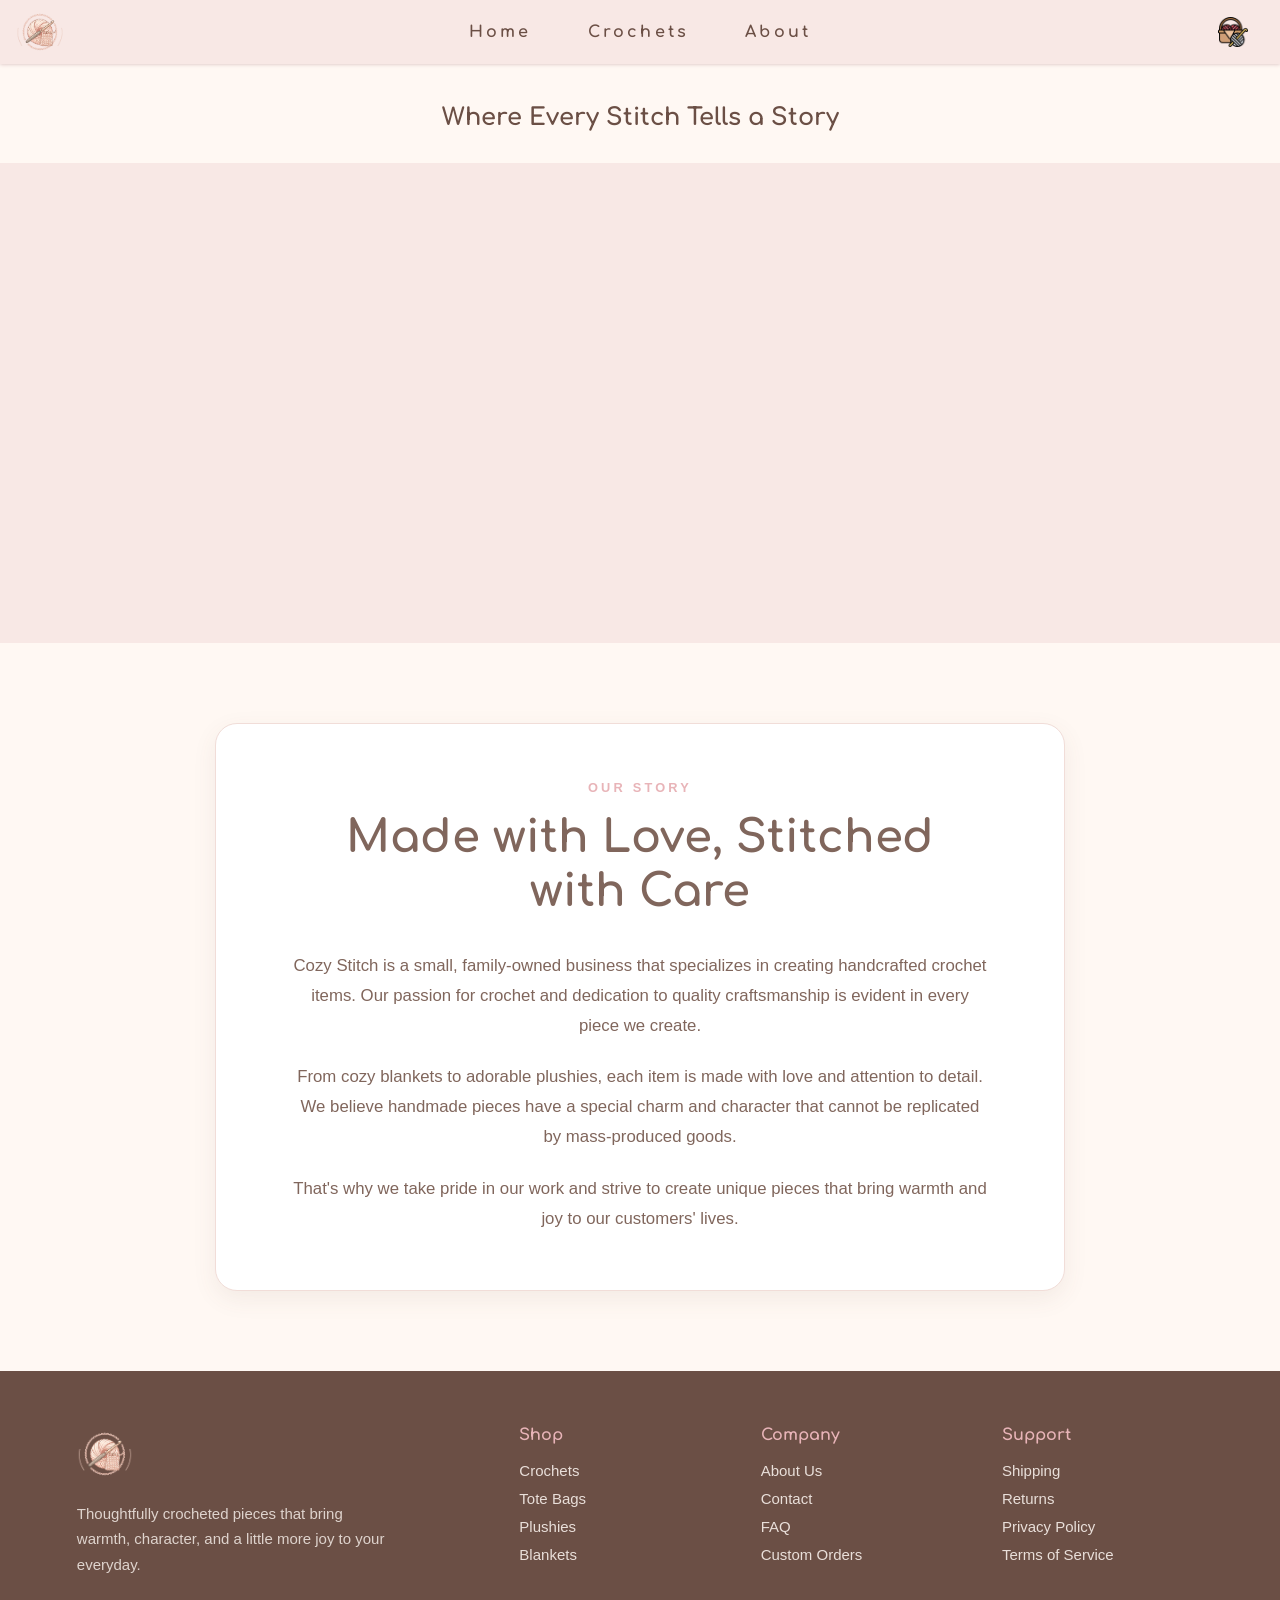
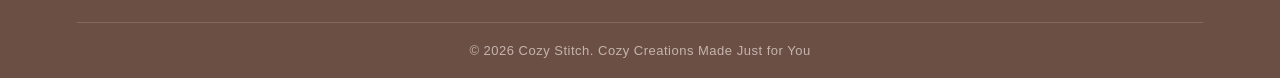
==== about.html @ 93224cec "gew" ====
<!doctype html>
<html lang="en">
   <head>
      <meta charset="UTF-8" />
      <meta name="viewport" content="width=device-width, initial-scale=1.0" />
      <title>Cozy Stitch</title>
      <link rel="icon" type="image/png" href="assets/logo.png" />
      <link rel="stylesheet" href="style.css" />
   </head>
   <body>
      <!-- Navbar -->
      <nav class="navbar">
         <div class="logo">
            <img src="assets/logo.png" alt="logo" />
         </div>

         <div class="nav-links">
            <a href="index.html">Home</a>
            <a href="crochets.html">Crochets</a>
            <a href="about.html">About</a>
         </div>

         <div class="cart">
            <a href="cart.html" aria-label="Shopping Cart">
               <img src="assets/cart.png" alt="Shopping Cart" />
            </a>
         </div>
      </nav>

      <!-- Main Content -->

      <main>
         <section class="about-hero">
            <h1>Where Every Stitch Tells a Story</h1>
          <!--img-->
            <div class="about-visual-placeholder"></div>
        </section>

         <section class="about-hero-content">
            <div class="about-text">
               <span class="about-label">OUR STORY</span>

               <h1>Made with Love, Stitched with Care</h1>

               <p>
                     Cozy Stitch is a small, family-owned business that specializes in
                     creating handcrafted crochet items. Our passion for crochet and
                     dedication to quality craftsmanship is evident in every piece we create.
               </p>

               <p>
                     From cozy blankets to adorable plushies, each item is made with love
                     and attention to detail. We believe handmade pieces have a special charm
                     and character that cannot be replicated by mass-produced goods.
               </p>

               <p>
                     That's why we take pride in our work and strive to create unique pieces
                     that bring warmth and joy to our customers' lives.
               </p>
            </div>
         </section>

      </main>

      <!-- Footer -->
      <footer class="footer">
         <div class="footer-container">
            <div class="footer-brand">
               <img src="assets/logo.png" alt="Crochet Shop" />
               <p>
                  Thoughtfully crocheted pieces that bring warmth, character, and a little more
                  joy to your everyday.
               </p>
            </div>
            <div class="footer-col">
               <h4>Shop</h4>
               <ul>
                  <li><a href="#">Crochets</a></li>
                  <li><a href="#">Tote Bags</a></li>
                  <li><a href="#">Plushies</a></li>
                  <li><a href="#">Blankets</a></li>
               </ul>
            </div>
            <div class="footer-col">
               <h4>Company</h4>
               <ul>
                  <li><a href="#">About Us</a></li>
                  <li><a href="#">Contact</a></li>
                  <li><a href="#">FAQ</a></li>
                  <li><a href="#">Custom Orders</a></li>
               </ul>
            </div>
            <div class="footer-col">
               <h4>Support</h4>
               <ul>
                  <li><a href="#">Shipping</a></li>
                  <li><a href="#">Returns</a></li>
                  <li><a href="#">Privacy Policy</a></li>
                  <li><a href="#">Terms of Service</a></li>
               </ul>
            </div>
         </div>

         <div class="footer-bottom">
            <p>&copy; 2026 Cozy Stitch. Cozy Creations Made Just for You</p>
         </div>
      </footer>

      <script>

         const formatPrice = price => '₱' + price.toFixed(2)

         const renderCard = (product, paletteIndex) => `
            <div class="product-card">
               <div
                  class="product-image"
                  style="background-image: ${cardPalettes[paletteIndex]};"
               ></div>
               <div class="product-info">
                  <p class="product-category">
                     ${product.category} · Size ${product.size.toUpperCase()}
                  </p>
                  <h3>${product.name}</h3>
                  <p class="product-description">${product.description}</p>
                  <div class="product-bottom">
                     <p class="product-price">${formatPrice(product.price)}</p>
                     <span class="product-rating">★ ${product.rating}</span>
                  </div>
               </div>
            </div>`

         const track = document.querySelector('.carousel-track')

         const renderCardFor = (product, index) =>
            renderCard(product, index % cardPalettes.length)

         const set = carouselProducts
            .map((product, index) => renderCardFor(product, index))
            .join('')

         track.innerHTML =
            `<div class="carousel-set">${set}</div>` + `<div class="carousel-set">${set}</div>`
      </script>
   </body>
</html>
---- style.css ----
@import url('https://fonts.googleapis.com/css2?family=Comfortaa:wght@300..700&display=swap');
@import url('css/navbar.css');
@import url('css/footer.css');
@import url('css/pages/responsive.css');
@import url('css/pages/home.css');
@import url('css/pages/about.css');


html {
   font-size: 100%;
}

:root {
   /* colors */
   --bg: #fff8f3;
   --surface: #f8e8e5;
   --primary: #6b4f45;
   --primary-deep: #80665c;
   --accent: #e8b4b8;
   --accent-hover: #d8959c;
   --border: #f1ddd8;
   --white: #ffffff;

   --on-dark: rgba(255, 248, 243, 0.85);
   --on-dark-soft: rgba(255, 248, 243, 0.78);
   --on-dark-faint: rgba(255, 248, 243, 0.6);
   --on-dark-line: rgba(255, 248, 243, 0.15);
   --on-dark-white: rgba(255, 255, 255, 0.28);

   /* shadows */
   --shadow-nav: 0 0 0.25rem hsl(0 24% 78%);
   --shadow-card: 0 0.375rem 0.25rem rgba(107, 79, 69, 0.16);
   --shadow-img: 0 1.5rem 2.5rem rgba(107, 79, 69, 0.28);
   --shadow-feature: 0 0.5rem 1.5625rem rgba(107, 79, 69, 0.08);
   --shadow-feature-hover: 0 0.9375rem 2.1875rem rgba(107, 79, 69, 0.14);

   /* gradients */
   --gradient-fade: linear-gradient(to right, rgba(107, 79, 69, 0.25), rgba(107, 79, 69, 0));
   --gradient-cover: linear-gradient(
      to bottom,
      rgba(43, 26, 20, 0.7),
      rgba(43, 26, 20, 0.18) 60%,
      transparent
   );

   /* spacing */
   --space-1: 0.25rem;
   --space-2: 0.5rem;
   --space-3: 0.75rem;
   --space-4: 1rem;
   --space-5: 1.5rem;
   --space-6: 2rem;
   --space-7: 2.5rem;
   --space-8: 3rem;
   --space-9: 3.5rem;
   --space-10: 5rem;

   /* fonts */
   --font-heading: "Comfortaa", sans-serif;
   --font-body: "Nunito", sans-serif;
   --font-description: "Quicksand", sans-serif;

   /* font sizes */
   --fs-xs: 0.6875rem;
   --fs-sm: 0.8125rem;
   --fs-base: 1rem;
   --fs-md: 1.125rem;
   --fs-lg: 1.5rem;
   --fs-xl: 2rem;
   --fs-2xl: 3.25rem;
   --fs-3xl: 3.5rem;

   /* radius */
   --radius-sm: 0.375rem;
   --radius-md: 1.125rem;
   --radius-lg: 1.375rem;
   --radius-xl: 1.875rem;
   --radius-full: 99rem;

   /* transitions */
   --transition-fast: 220ms ease;
   --transition-base: 300ms ease;
}

* {
   margin: 0;
   padding: 0;
   box-sizing: border-box;
}

body {
   font-family: var(--font-body);
   background-color: var(--bg);
}

h1,
h2,
h3,
h4 {
   font-family: var(--font-heading);
}
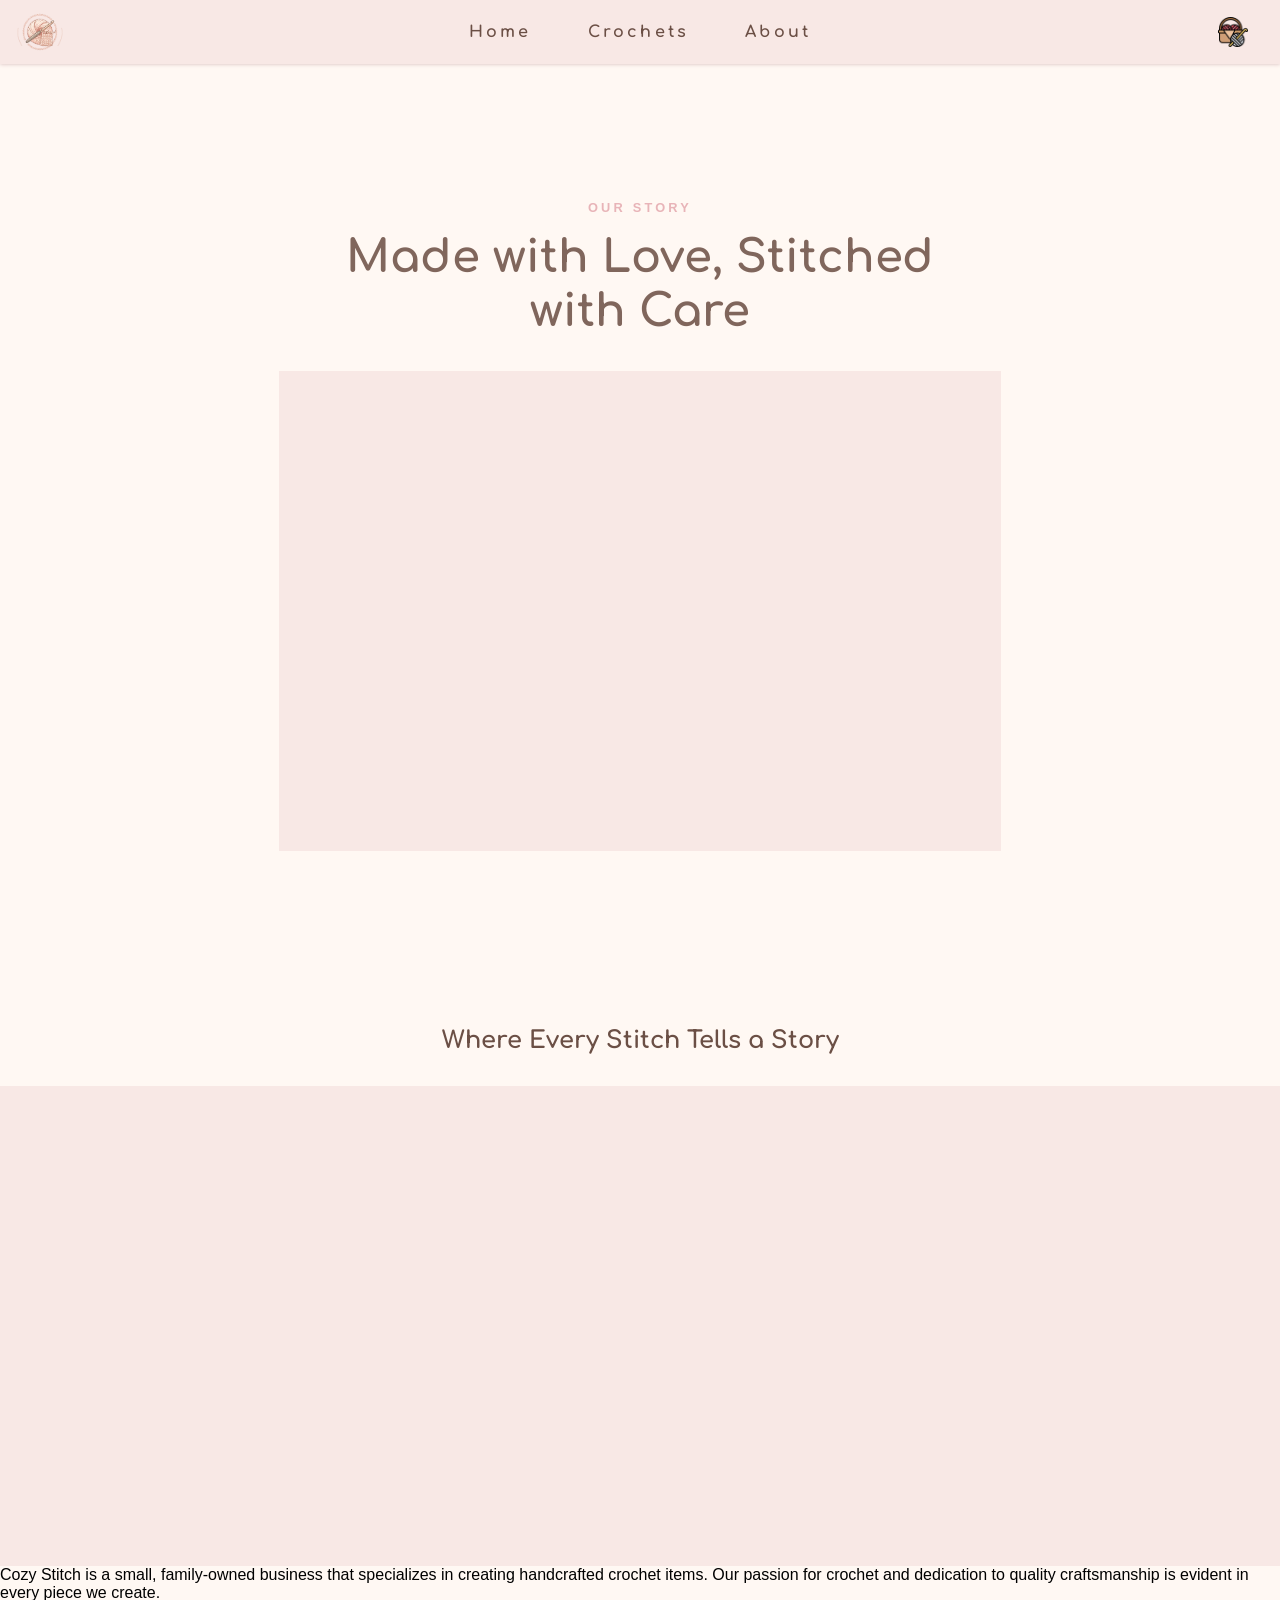
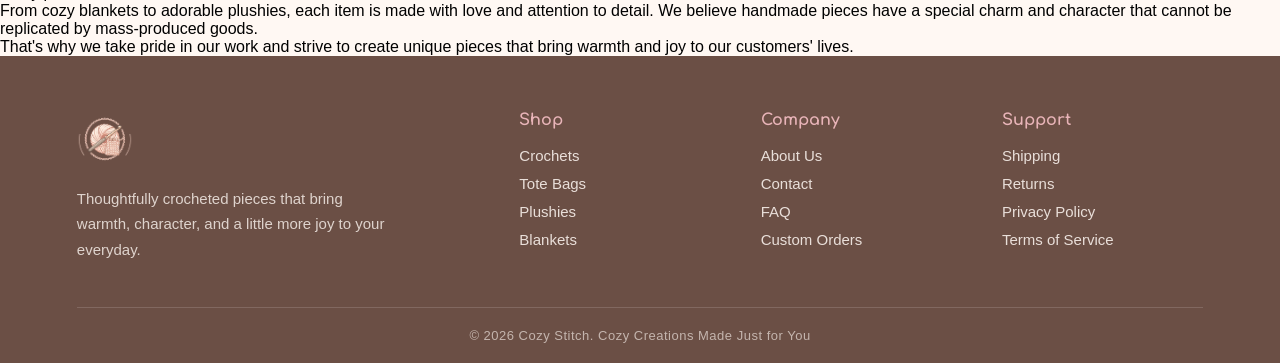
==== commit bf3724e5: "one more" ====
--- a/about.html
+++ b/about.html
@@ -30,19 +30,24 @@
       <!-- Main Content -->
 
       <main>
-         <section class="about-hero">
-            <h1>Where Every Stitch Tells a Story</h1>
-          <!--img-->
-            <div class="about-visual-placeholder"></div>
-        </section>
 
          <section class="about-hero-content">
             <div class="about-text">
                <span class="about-label">OUR STORY</span>
 
                <h1>Made with Love, Stitched with Care</h1>
+            <div class="about-visual-placeholder"></div>
 
-               <p>
+              
+            </div>
+         </section>
+
+         <section class="about-hero">
+            <h1>Where Every Stitch Tells a Story</h1>
+          <!--img-->
+            <div class="about-visual-placeholder"></div>
+        </section>
+ <p>
                      Cozy Stitch is a small, family-owned business that specializes in
                      creating handcrafted crochet items. Our passion for crochet and
                      dedication to quality craftsmanship is evident in every piece we create.
@@ -58,8 +63,6 @@
                      That's why we take pride in our work and strive to create unique pieces
                      that bring warmth and joy to our customers' lives.
                </p>
-            </div>
-         </section>
 
       </main>
 
